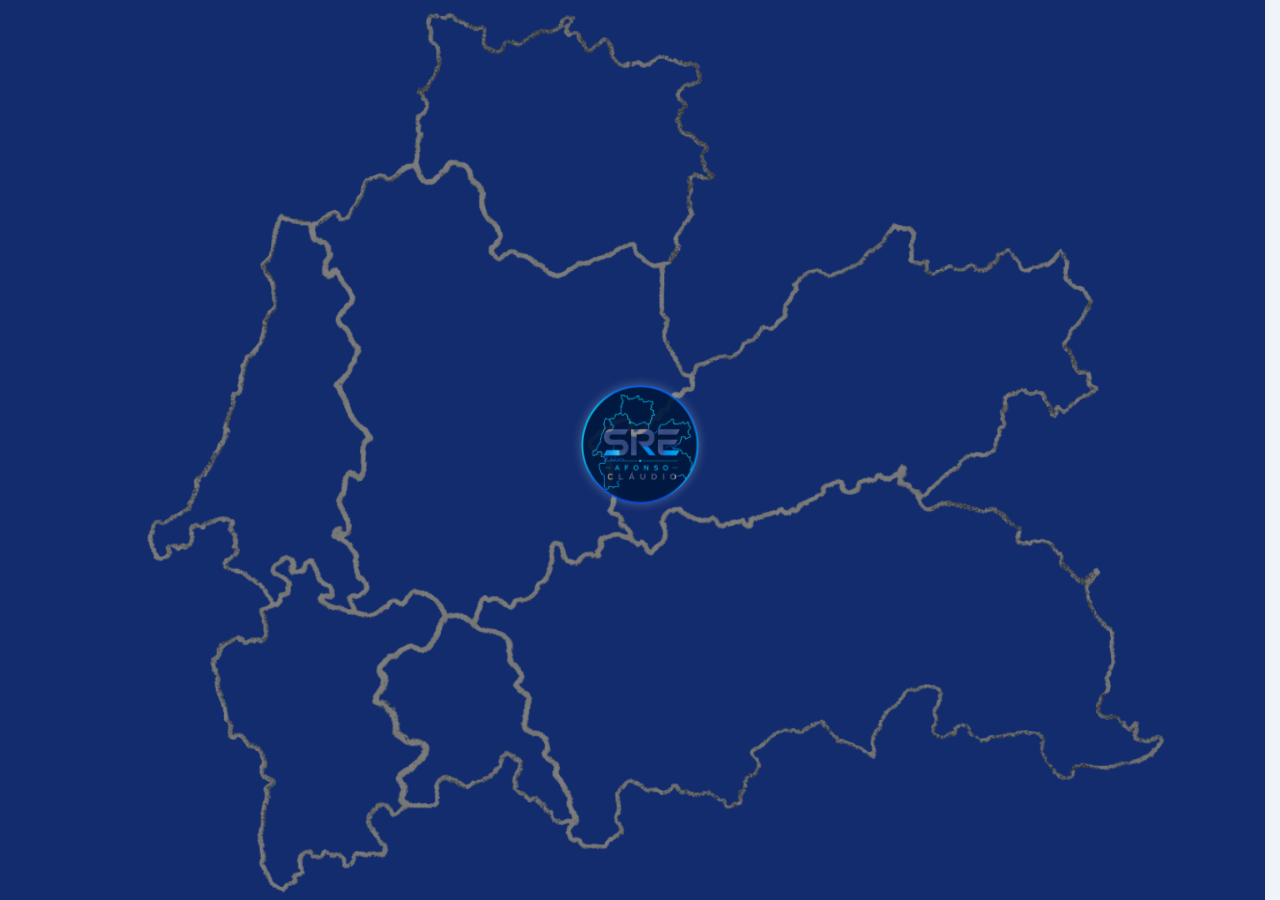
==== index.html @ 265e6445 "Add files via upload" ====
<!DOCTYPE html>
<html lang="pt-br">
<head>
  <meta charset="UTF-8">
  <meta name="viewport" content="width=device-width, initial-scale=1.0">
  <meta http-equiv="Cache-Control" content="no-store, no-cache, must-revalidate, max-age=0">
  <meta http-equiv="Pragma" content="no-cache">
  <meta http-equiv="Expires" content="0">
  <title>Carregando...</title>
</head>
<body>
  <h1 style="text-align:center; margin-top:40vh; font-family:sans-serif;">Atualizando o sistema...</h1>
  <script>
    const APP_VERSION = 'v3.1.0-sb28'; // ← incremente sempre que fizer um novo deploy

    // Desregistra TODOS os Service Workers ativos para este site.
    // Isso é essencial mesmo quando a versão "bate": um SW antigo que ficou
    // preso (ex.: de antes da mudança para fetch/loader.js) pode continuar
    // controlando a página e servindo respostas antigas mesmo depois do
    // deploy novo, porque o navegador só verifica a versão do SW quando o
    // HTML que o registra é buscado — e é exatamente esse HTML que pode
    // estar vindo do cache. Desregistrar aqui garante que, na próxima
    // navegação, não existe mais nenhum SW interceptando requisições.
    async function desregistrarServiceWorkersAntigos() {
      try {
        if ('serviceWorker' in navigator) {
          const registros = await navigator.serviceWorker.getRegistrations();
          await Promise.all(registros.map(reg => reg.unregister()));
        }
      } catch (e) {
        console.warn('Falha ao desregistrar Service Workers:', e);
      }
    }

    async function limparTudoEIr() {
      try {
        if ('caches' in window) {
          const nomes = await caches.keys();
          await Promise.all(nomes.map(nome => caches.delete(nome)));
        }
      } catch (e) {
        console.warn('Limpeza parcial:', e);
      }
      await desregistrarServiceWorkersAntigos();
      localStorage.setItem('app_version', APP_VERSION);
      window.location.href = './app_v2.html?_=' + Date.now();
    }

    (async function iniciar() {
      const versaoSalva = localStorage.getItem('app_version');
      if (versaoSalva === APP_VERSION) {
        // Mesmo com a versão batendo, garante que não sobrou nenhum SW
        // órfão de um deploy anterior antes de seguir para o app.
        await desregistrarServiceWorkersAntigos();
        window.location.href = './app_v2.html?_=' + Date.now();
      } else {
        limparTudoEIr();
      }
    })();
  </script>
</body>
</html>
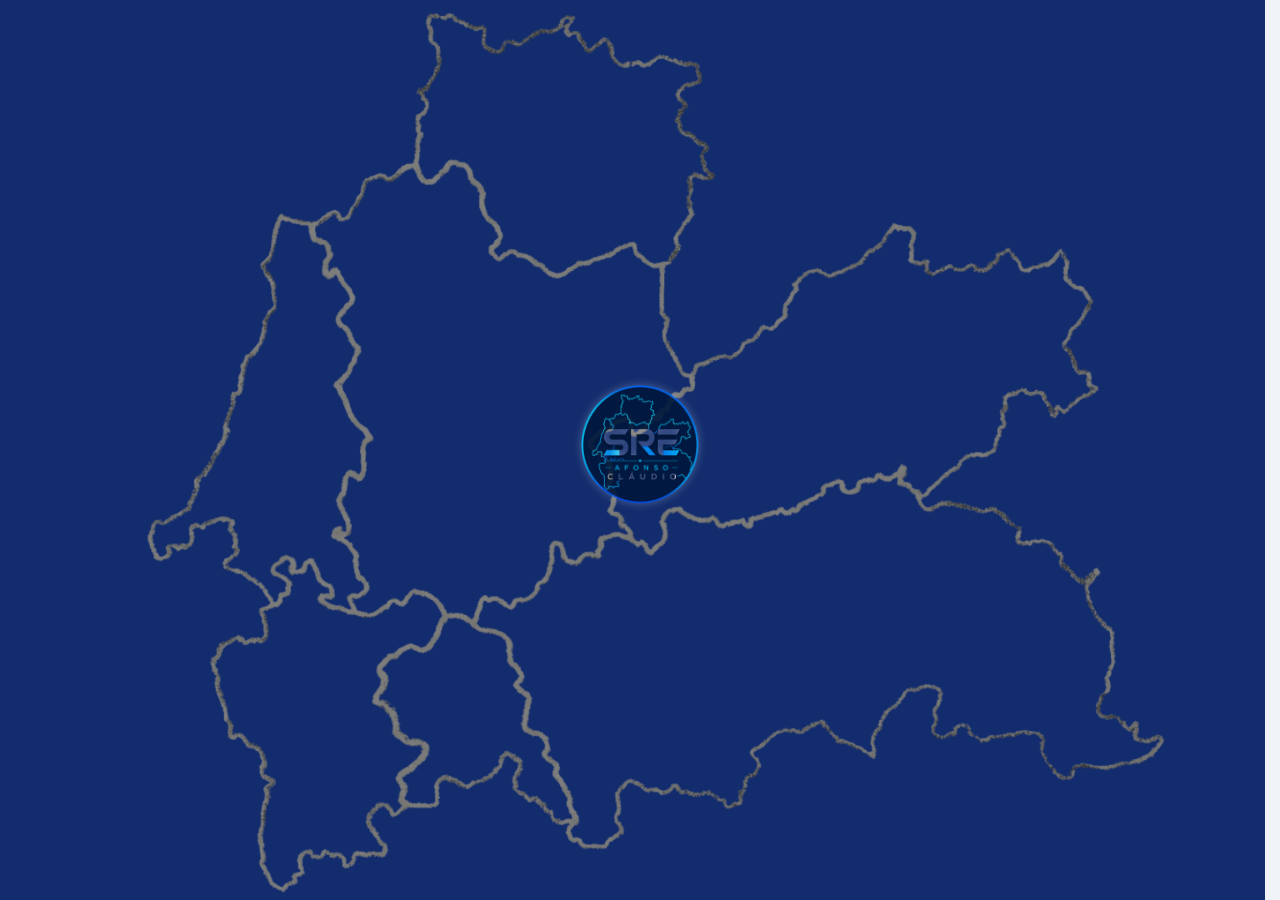
==== commit aaefe893: "Add files via upload" ====
--- a/index.html
+++ b/index.html
@@ -11,7 +11,7 @@
 <body>
   <h1 style="text-align:center; margin-top:40vh; font-family:sans-serif;">Atualizando o sistema...</h1>
   <script>
-    const APP_VERSION = 'v3.1.0-sb28'; // ← incremente sempre que fizer um novo deploy
+    const APP_VERSION = 'v3.1.0-sb29'; // ← incremente sempre que fizer um novo deploy
 
     // Desregistra TODOS os Service Workers ativos para este site.
     // Isso é essencial mesmo quando a versão "bate": um SW antigo que ficou
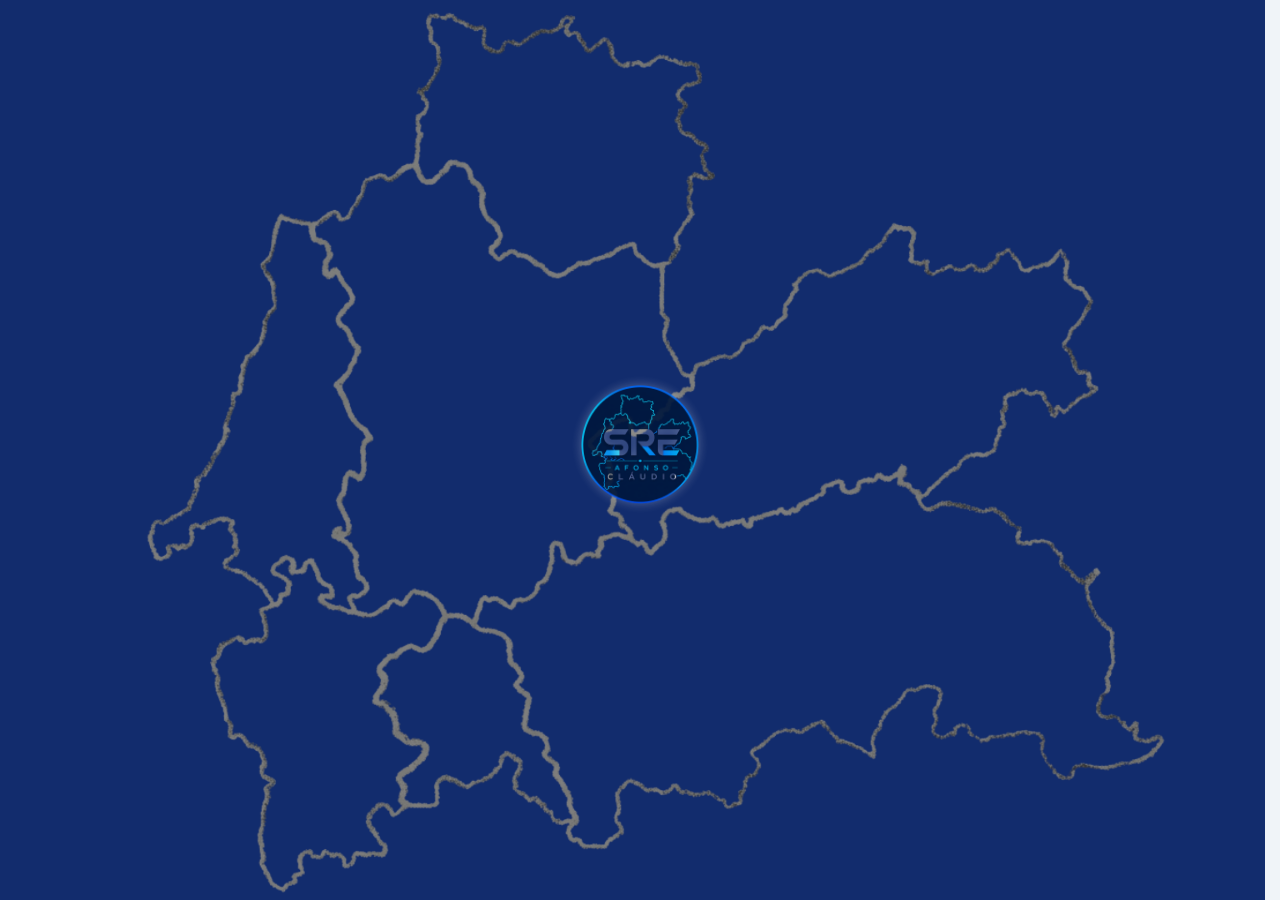
==== commit d19e53d9: "Add files via upload" ====
--- a/index.html
+++ b/index.html
@@ -11,7 +11,7 @@
 <body>
   <h1 style="text-align:center; margin-top:40vh; font-family:sans-serif;">Atualizando o sistema...</h1>
   <script>
-    const APP_VERSION = 'v3.1.0-sb29'; // ← incremente sempre que fizer um novo deploy
+    const APP_VERSION = 'v3.1.0-sb31'; // ← incremente sempre que fizer um novo deploy
 
     // Desregistra TODOS os Service Workers ativos para este site.
     // Isso é essencial mesmo quando a versão "bate": um SW antigo que ficou
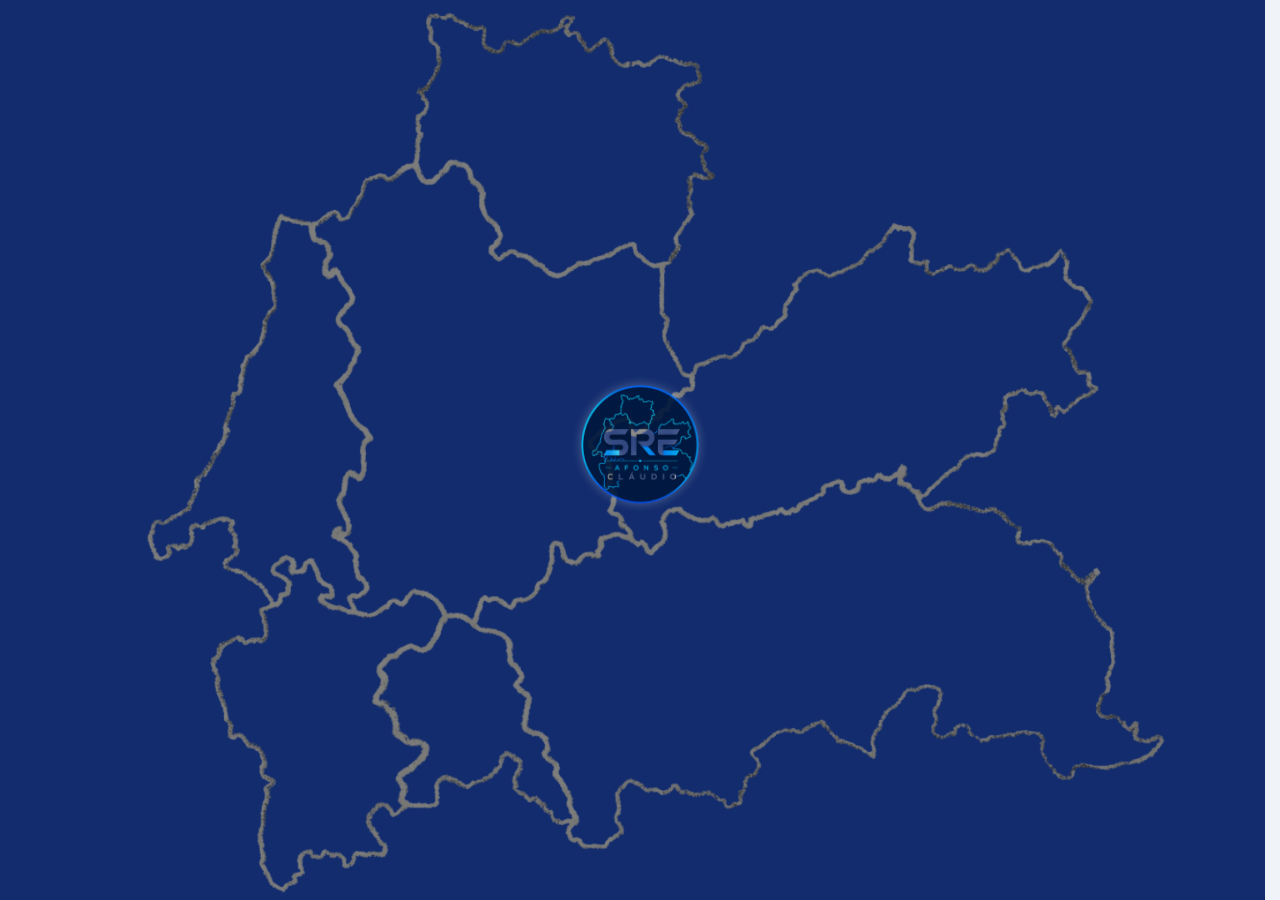
==== commit eb15d9f9: "Add files via upload" ====
--- a/index.html
+++ b/index.html
@@ -11,7 +11,7 @@
 <body>
   <h1 style="text-align:center; margin-top:40vh; font-family:sans-serif;">Atualizando o sistema...</h1>
   <script>
-    const APP_VERSION = 'v3.1.0-sb31'; // ← incremente sempre que fizer um novo deploy
+    const APP_VERSION = 'v3.1.0-sb32'; // ← incremente sempre que fizer um novo deploy
 
     // Desregistra TODOS os Service Workers ativos para este site.
     // Isso é essencial mesmo quando a versão "bate": um SW antigo que ficou
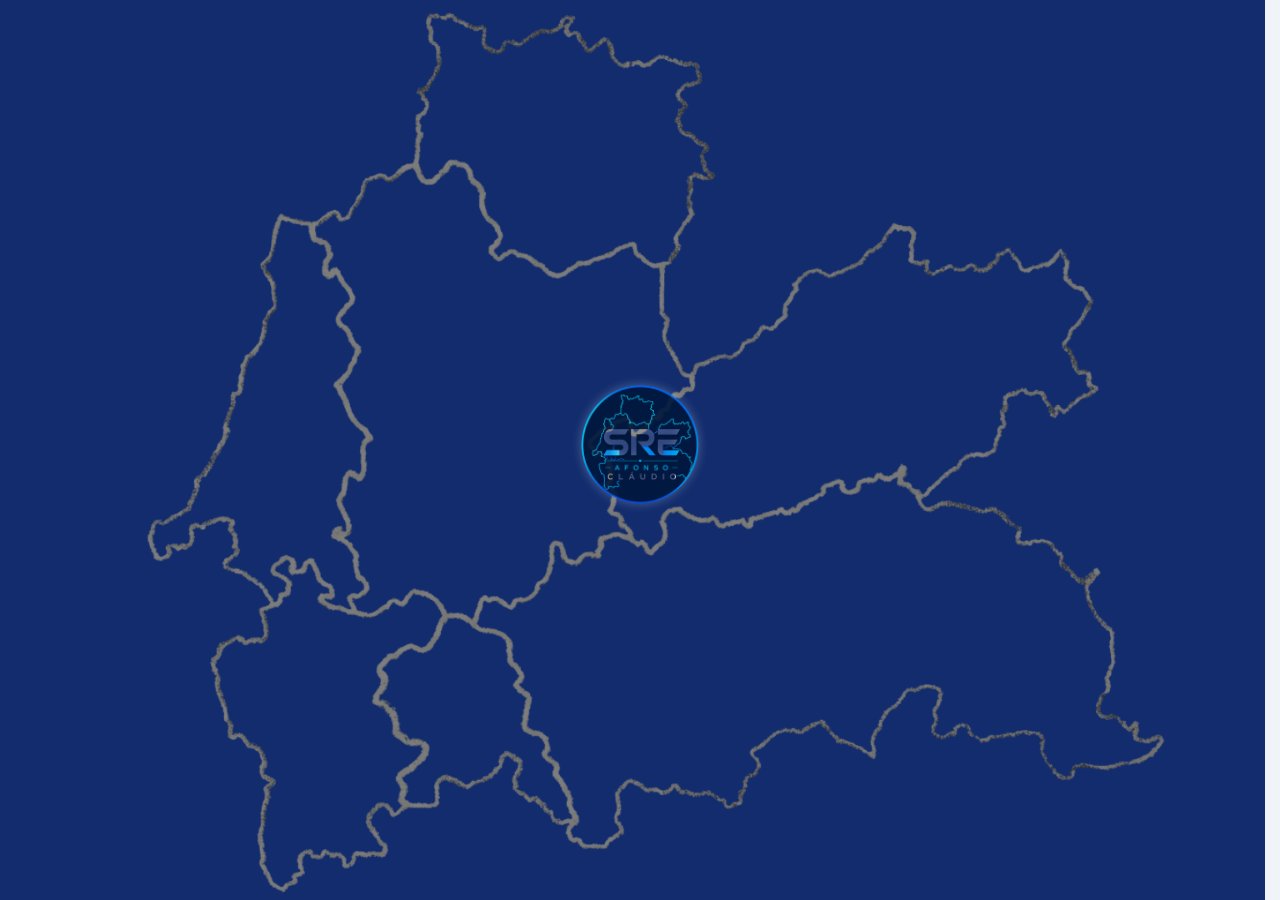
==== commit cb0486e7: "Add files via upload" ====
--- a/index.html
+++ b/index.html
@@ -11,7 +11,7 @@
 <body>
   <h1 style="text-align:center; margin-top:40vh; font-family:sans-serif;">Atualizando o sistema...</h1>
   <script>
-    const APP_VERSION = 'v3.1.0-sb32'; // ← incremente sempre que fizer um novo deploy
+    const APP_VERSION = 'v3.1.0-sb34'; // ← incremente sempre que fizer um novo deploy
 
     // Desregistra TODOS os Service Workers ativos para este site.
     // Isso é essencial mesmo quando a versão "bate": um SW antigo que ficou
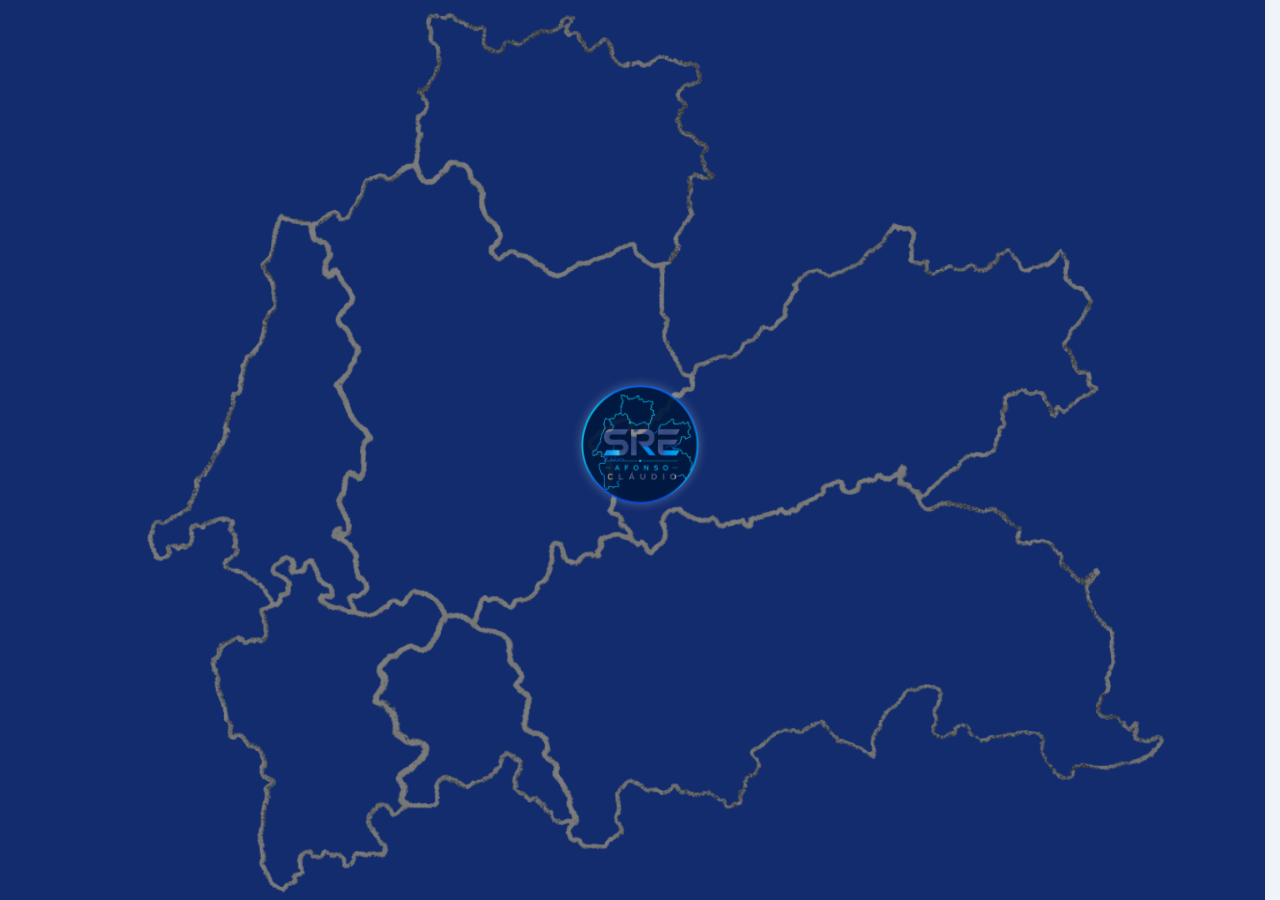
==== commit c1ad3c65: "Add files via upload" ====
--- a/index.html
+++ b/index.html
@@ -11,7 +11,7 @@
 <body>
   <h1 style="text-align:center; margin-top:40vh; font-family:sans-serif;">Atualizando o sistema...</h1>
   <script>
-    const APP_VERSION = 'v3.1.0-sb34'; // ← incremente sempre que fizer um novo deploy
+    const APP_VERSION = 'v3.1.0-sb36'; // ← incremente sempre que fizer um novo deploy
 
     // Desregistra TODOS os Service Workers ativos para este site.
     // Isso é essencial mesmo quando a versão "bate": um SW antigo que ficou
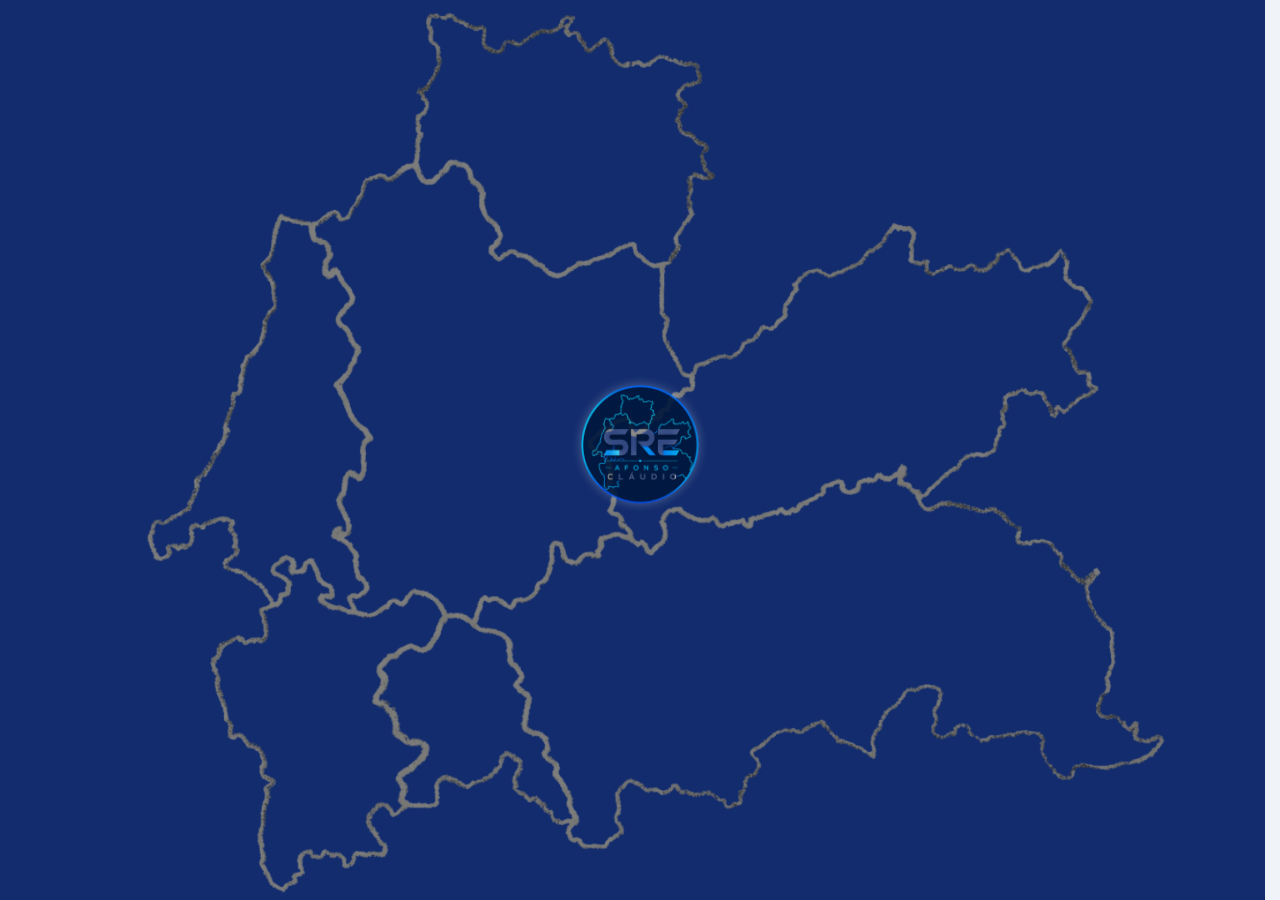
==== commit 0888f644: "Update index.html" ====
--- a/index.html
+++ b/index.html
@@ -11,7 +11,7 @@
 <body>
   <h1 style="text-align:center; margin-top:40vh; font-family:sans-serif;">Atualizando o sistema...</h1>
   <script>
-    const APP_VERSION = 'v3.1.0-sb36'; // ← incremente sempre que fizer um novo deploy
+    const APP_VERSION = 'v3.1.0-sb37'; // ← incremente sempre que fizer um novo deploy
 
     // Desregistra TODOS os Service Workers ativos para este site.
     // Isso é essencial mesmo quando a versão "bate": um SW antigo que ficou
